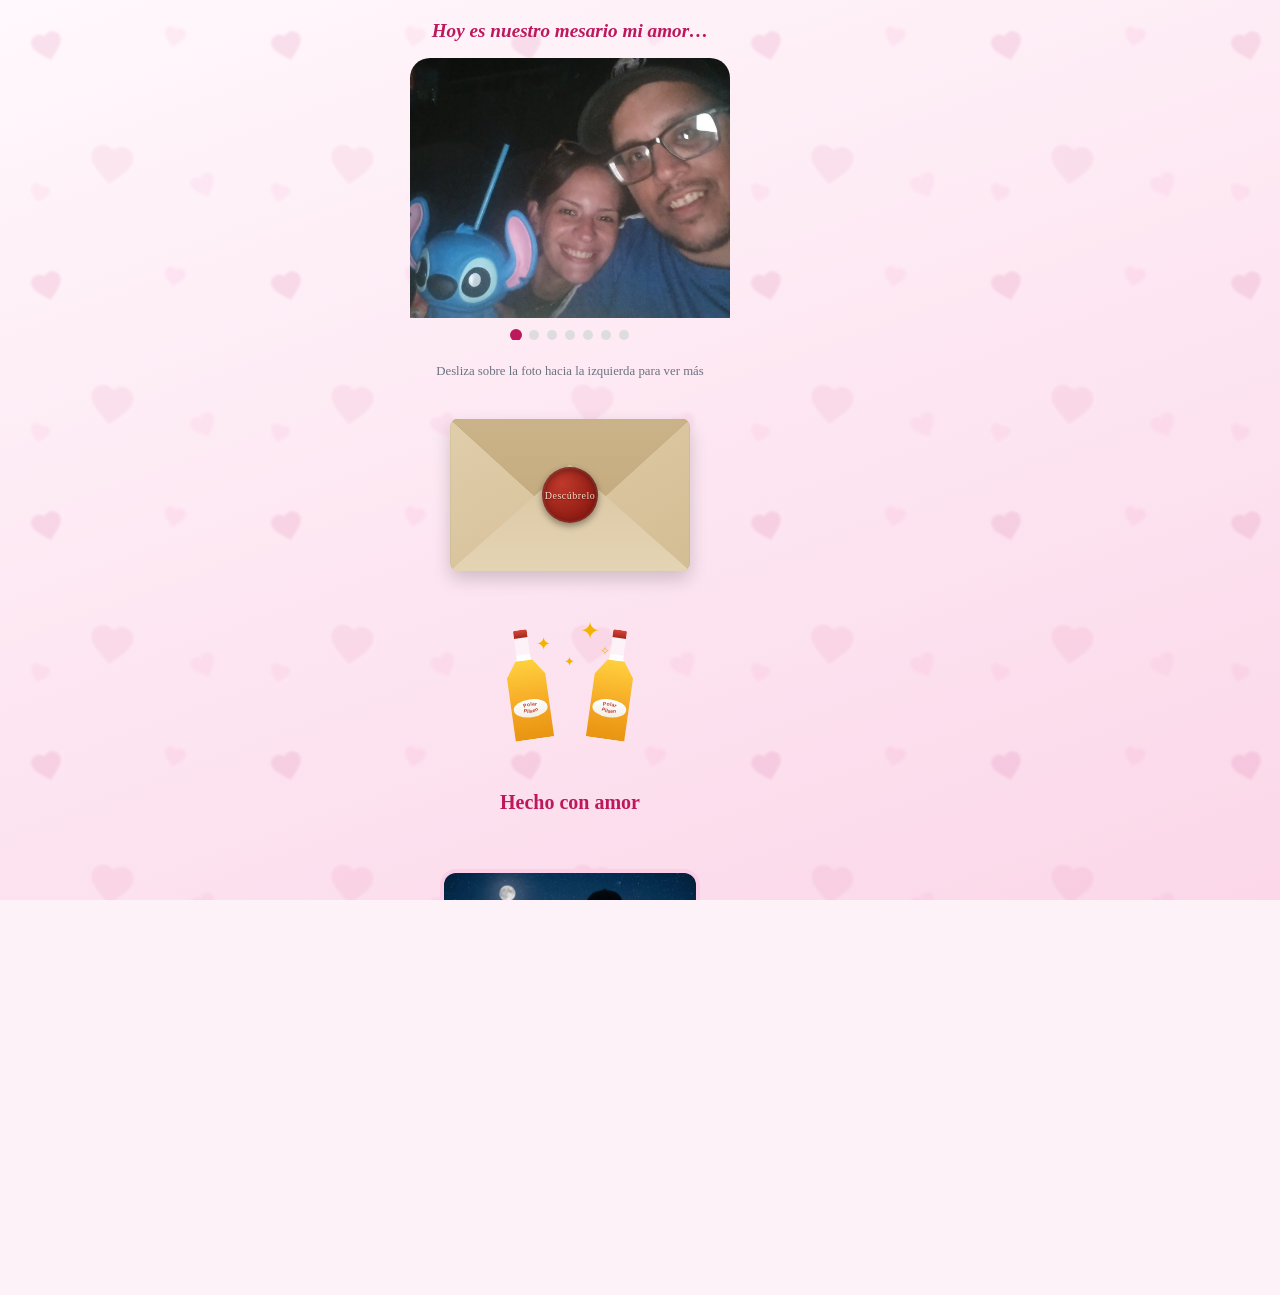
==== pagina2.html @ 2b508e72 "Regalo Mesario: PWA con fondo de corazones, carrusel de 7 fotos, carta con sello y QR imprimible" ====
<!DOCTYPE html>
<html lang="es">
<head>
  <meta charset="UTF-8">
  <meta name="viewport" content="width=device-width, initial-scale=1.0">
  <title>Nuestro Mesario - Adriana de Matheus</title>
  <link rel="manifest" href="manifest.json?v=2">
  <link rel="icon" type="image/svg+xml" href="favicon.svg">
  <link rel="stylesheet" href="css/style.css?v=19">
</head>
<body>
  <div id="app">
    <!-- Página 2: Contenido completo con scroll vertical -->
    <section class="page page-2 active" id="page-2">
      <div class="container">
        <!-- Sección: Mensaje + Carrusel -->
        <div class="section-block">
          <h2 class="header-message">Hoy es nuestro mesario mi amor…</h2>
          <div class="carousel">
            <div class="carousel-track" id="carousel-track">
              <img src="img/foto1.jpg" alt="Foto 1" class="carousel-slide active">
              <img src="img/foto2.jpg" alt="Foto 2" class="carousel-slide">
              <img src="img/foto3.jpg" alt="Foto 3" class="carousel-slide">
              <img src="img/foto4.jpg" alt="Foto 4" class="carousel-slide">
              <img src="img/foto5.jpg" alt="Foto 5" class="carousel-slide">
              <img src="img/foto6.jpg" alt="Foto 6" class="carousel-slide">
              <img src="img/foto7.jpg" alt="Foto 7" class="carousel-slide">
            </div>
            <div class="carousel-dots" id="carousel-dots">
              <span class="dot active" data-index="0"></span>
              <span class="dot" data-index="1"></span>
              <span class="dot" data-index="2"></span>
              <span class="dot" data-index="3"></span>
              <span class="dot" data-index="4"></span>
              <span class="dot" data-index="5"></span>
              <span class="dot" data-index="6"></span>
            </div>
          </div>
          <p class="carousel-hint">Desliza sobre la foto hacia la izquierda para ver más</p>
        </div>

        <!-- Sección: Sobre y carta -->
        <div class="section-block">
          <div class="envelope-wrapper" id="envelope-wrapper">
            <div class="envelope" id="envelope" aria-label="Abrir sobre">
              <div class="env-inner"></div>
              <div class="env-flap-top"></div>
              <div class="env-flap-bottom"></div>
              <div class="seal" id="seal"><span>Descúbrelo</span></div>
            </div>
            <div class="letter" id="letter">
              <div class="letter-content">
                <div class="letter-deco">❤️ 🥂 ❤️</div>
                <p>Un 1 de noviembre que se llena de magia por partida doble</p>
                <p>celebramos nuestro mes de novios y de casados.</p>
                <p>Ya son 5 años de caminar juntos de la mano, y cada día a tu lado se siente como un sueño cumplido.</p>
                <p>Cada mes de esta relación es un capítulo nuevo en nuestra gran historia de amor.</p>
                <p class="letter-final">¡Feliz mesario, mi amor!</p>
              </div>
              <button id="btn-close-letter" class="btn-letter-close" aria-label="Cerrar carta">✕</button>
            </div>
          </div>
        </div>

        <!-- Sección: Brindis -->
        <div class="section-block">
          <div class="toast-section">
            <div class="wine-glasses">
              <div class="glass left">
                <div class="bowl">
                  <div class="cap"></div>
                  <div class="beer"></div>
                  <div class="foam"></div>
                  <div class="label">
                    <svg viewBox="0 0 100 52" aria-hidden="true">
                      <path id="lbl-top-l" d="M 14,30 Q 50,8 86,30" fill="none"></path>
                      <path id="lbl-bot-l" d="M 14,28 Q 50,52 86,28" fill="none"></path>
                      <text class="arc-text"><textPath href="#lbl-top-l" startOffset="50%" text-anchor="middle">Polar</textPath></text>
                      <text class="arc-text"><textPath href="#lbl-bot-l" startOffset="50%" text-anchor="middle">Pilsen</textPath></text>
                    </svg>
                  </div>
                </div>
              </div>
              <div class="glass right">
                <div class="bowl">
                  <div class="cap"></div>
                  <div class="beer"></div>
                  <div class="foam"></div>
                  <div class="label">
                    <svg viewBox="0 0 100 52" aria-hidden="true">
                      <path id="lbl-top-r" d="M 14,30 Q 50,8 86,30" fill="none"></path>
                      <path id="lbl-bot-r" d="M 14,28 Q 50,52 86,28" fill="none"></path>
                      <text class="arc-text"><textPath href="#lbl-top-r" startOffset="50%" text-anchor="middle">Polar</textPath></text>
                      <text class="arc-text"><textPath href="#lbl-bot-r" startOffset="50%" text-anchor="middle">Pilsen</textPath></text>
                    </svg>
                  </div>
                </div>
              </div>
              <div class="clink" id="clink-effect">
                <span>✦</span>
                <span>✦</span>
                <span>✦</span>
                <span>✧</span>
                <span>✦</span>
              </div>
            </div>
          </div>
          <div class="rotating-message" id="rotating-message">Hecho con amor</div>
        </div>

        <!-- Sección: Cierre -->
        <div class="section-block final-block">
          <div class="final-photo">
            <img src="img/momento-especial.jpg" alt="Momento especial">
          </div>
          <h3>Guarda este recuerdo</h3>
          <p>Este momento queda contigo siempre.</p>
        </div>

        <div class="section-footer">
          <button id="btn-save" class="btn btn-primary">Guardar este momento</button>
        </div>
        <div id="save-confirmation" class="hidden">¡Guardado en tu memoria! ❤️</div>
      </div>
    </section>
  </div>
  <script src="js/script2.js?v=6"></script>
</body>
</html>
---- css/style.css ----
:root {
  --color-bg: #fdf2f8;
  --color-surface: #ffffff;
  --color-primary: #be185d;
  --color-primary-dark: #9d174d;
  --color-accent: #f59e0b;
  --color-text: #1f2937;
  --color-text-muted: #6b7280;
  --progress-bg: #e5e7eb;
  --shadow: 0 10px 25px -5px rgba(0, 0, 0, 0.1);
  --radius: 24px;
  --transition: all 0.4s cubic-bezier(0.4, 0, 0.2, 1);
}

* {
  box-sizing: border-box;
  margin: 0;
  padding: 0;
}

html, body {
  height: 100%;
  font-family: 'Georgia', 'Times New Roman', serif;
  background-color: var(--color-bg);
  background-image:
    url('../img/fondo-corazones.svg'),
    linear-gradient(160deg, #fff8fc 0%, #fde7f2 50%, #fbd7e9 100%);
  background-repeat: repeat, no-repeat;
  background-size: 240px 240px, auto;
  background-attachment: fixed, fixed;
  color: var(--color-text);
  overflow-x: hidden;
  -webkit-tap-highlight-color: transparent;
}

body {
  padding: 0;
  min-height: 100vh;
}

#app {
  width: 100%;
  max-width: 500px;
  margin: 0 auto;
  display: flex;
  flex-direction: column;
}

/* Páginas ocultas por defecto */
.page {
  display: none;
  width: 100%;
}
.page.active {
  display: flex;
  flex-direction: column;
}

/* ===== PÁGINA 1: CARGA ===== */
.page-1 {
  height: 100vh;
  min-height: 100vh;
  justify-content: center;
  align-items: center;
  text-align: center;
  padding: 20px;
  background: transparent; /* deja ver el fondo rosa con corazones */
}

.page-1 .container {
  display: flex;
  flex-direction: column;
  align-items: center;
  gap: 24px;
}

.page-1 h1 {
  font-size: 2rem;
  color: var(--color-primary);
  margin-bottom: 8px;
}

.page-1 .heart-wrapper {
  display: flex;
  flex-direction: column;
  align-items: center;
  gap: 12px;
}

.page-1 .heart {
  font-size: 72px;
  cursor: pointer;
  user-select: none;
  transition: transform 0.1s;
}

.page-1 .heart:active {
  transform: scale(0.85);
}

.page-1 .heart.tapped {
  animation: heartBeat 0.3s ease;
}

.page-1 #heart-tap-text {
  color: var(--color-text-muted);
  font-size: 1.25rem;
  font-weight: 600;
}

.page-1 .progress-container {
  width: 100%;
  max-width: 300px;
  height: 10px;
  background: var(--progress-bg);
  border-radius: 999px;
  overflow: hidden;
}

.page-1 .progress-bar {
  height: 100%;
  width: 0%;
  background: linear-gradient(90deg, var(--color-primary), var(--color-accent));
  border-radius: 999px;
  transition: width 0.5s ease;
}

.page-1 #tap-message {
  min-height: 1.3em;
  margin-top: 10px;
  color: var(--color-primary);
  font-size: 0.95rem;
  font-weight: 600;
  text-align: center;
  transition: opacity 0.3s ease;
}

.page-1 #heart-complete {
  color: var(--color-primary);
  font-weight: 600;
  font-size: 0.95rem;
  margin-top: 8px;
}

/* ===== PÁGINA 2: CONTENIDO CON SCROLL ===== */
.page-2 {
  height: auto;
  min-height: 100vh;
  padding-bottom: 60px;
}

.page-2 .container {
  width: 100%;
  max-width: 360px;
  display: flex;
  flex-direction: column;
  align-items: center;
  gap: 40px;
  padding: 20px 16px;
}

.section-block {
  width: 100%;
  display: flex;
  flex-direction: column;
  align-items: center;
  gap: 16px;
  text-align: center;
}

h2, h3 {
  color: var(--color-primary);
}
h2 {
  font-size: 1.2rem;
  font-style: italic;
}
h3 {
  font-size: 1.1rem;
}

/* Botones */
.btn {
  width: 100%;
  max-width: 260px;
  padding: 14px;
  border: none;
  border-radius: 16px;
  font-size: 1rem;
  font-weight: 600;
  cursor: pointer;
  background: var(--color-primary);
  color: white;
  transition: var(--transition);
}
.btn.hidden {
  display: none;
}
.btn-outline {
  background: transparent;
  border: 2px solid var(--color-primary);
  color: var(--color-primary);
}
.btn-primary {
  background: var(--color-primary-dark);
}

.section-footer {
  margin-top: 20px;
}

/* Carrusel */
.carousel {
  width: 100%;
  max-width: 320px;
  position: relative;
  overflow: hidden;
  border-radius: 20px;
  margin: 0 auto;
}
.carousel-track {
  display: flex;
  width: 700%;
  transition: transform 0.5s ease;
}
.carousel-slide {
  flex: 0 0 14.2857%;
  min-width: 0; /* ancla cada foto al ancho del cuadro (evita que una apaisada se expanda y desalinee el carrusel) */
  width: 100%;
  object-fit: cover;
  height: 260px;
}
.carousel-dots {
  display: flex;
  justify-content: center;
  gap: 8px;
  margin-top: 12px;
}
.dot {
  width: 10px;
  height: 10px;
  border-radius: 50%;
  background: #ddd;
  cursor: pointer;
  transition: background 0.3s, transform 0.3s;
}
.dot.active {
  background: var(--color-primary);
  transform: scale(1.2);
}
.carousel-hint {
  font-size: 0.8rem;
  color: var(--color-text-muted);
  margin-top: 8px;
}

/* Sobre y carta */
.envelope-wrapper {
  position: relative;
  width: 292px;
  margin: 0 auto;
  display: flex;
  flex-direction: column;
  align-items: center;
  --script-font: 'Segoe Script', 'Bradley Hand', 'Snell Roundhand', 'Chalkboard SE', cursive;
}
.envelope {
  position: relative;
  width: 240px;
  height: 152px;
  background: linear-gradient(150deg, #e0cdaa, #d3bd94);
  border-radius: 8px;
  box-shadow: 0 8px 18px rgba(0, 0, 0, 0.18), inset 0 0 0 1px rgba(0, 0, 0, 0.04);
  cursor: pointer;
  perspective: 700px;
  overflow: hidden;
  transition: height 0.55s cubic-bezier(0.4, 0, 0.2, 1), opacity 0.45s ease;
}
.envelope-wrapper.letter-open .envelope {
  height: 0;
  opacity: 0;
  pointer-events: none;
}
.env-inner {
  position: absolute;
  top: 0;
  left: 0;
  width: 100%;
  height: 72%;
  background: linear-gradient(180deg, #a38c66, #b6a07b);
  clip-path: polygon(0 0, 100% 0, 50% 100%);
  z-index: 1;
}
.env-flap-top {
  position: absolute;
  top: 0;
  left: 0;
  width: 100%;
  height: 72%;
  background: linear-gradient(180deg, #cbb389, #c2a87c);
  clip-path: polygon(0 0, 100% 0, 50% 100%);
  transform-origin: top;
  transition: transform 0.6s ease;
  z-index: 2;
  backface-visibility: hidden;
}
.envelope.opened .env-flap-top {
  transform: rotateX(180deg);
}
.env-flap-bottom {
  position: absolute;
  bottom: 0;
  left: 0;
  width: 100%;
  height: 70%;
  background: linear-gradient(0deg, #e5d4b4, #d9c6a2);
  clip-path: polygon(0 100%, 100% 100%, 50% 0);
  z-index: 3;
  transition: transform 0.6s ease;
}
.envelope.opened .env-flap-bottom {
  transform: translateY(4px);
}
.seal {
  position: absolute;
  top: 50%;
  left: 50%;
  width: 56px;
  height: 56px;
  border-radius: 50%;
  transform: translate(-50%, -50%);
  background: radial-gradient(circle at 35% 30%, #c0392b, #8e1b12 72%);
  box-shadow: 0 3px 7px rgba(0, 0, 0, 0.4), inset 0 0 0 2px rgba(255, 255, 255, 0.08), inset 0 2px 8px rgba(0, 0, 0, 0.45);
  display: flex;
  align-items: center;
  justify-content: center;
  z-index: 4;
  transition: transform 0.4s ease, opacity 0.4s ease;
  user-select: none;
}
.seal span {
  font-family: var(--script-font);
  font-size: 10px;
  color: #f5dcc8;
  text-shadow: 0 1px 1px rgba(0, 0, 0, 0.4);
  letter-spacing: 0.5px;
  white-space: nowrap;
}
.seal:active {
  transform: translate(-50%, -50%) scale(0.9);
}
.envelope.opened .seal {
  transform: translate(-50%, -50%) scale(0.3) rotate(30deg);
  opacity: 0;
}

.letter {
  position: relative;
  width: 100%;
  max-height: 0;
  margin-top: 0;
  overflow: hidden;
  transform: scaleY(0.92);
  transform-origin: top center;
  opacity: 0;
  background: linear-gradient(180deg, #eddcb8, #e3d0aa);
  border-radius: 6px;
  padding: 0 22px;
  box-shadow: 0 16px 34px rgba(0, 0, 0, 0.28);
  z-index: 10;
  display: flex;
  flex-direction: column;
  transition: max-height 0.65s cubic-bezier(0.4, 0, 0.2, 1), opacity 0.35s ease, transform 0.65s cubic-bezier(0.4, 0, 0.2, 1), margin-top 0.65s ease;
}
.letter::before {
  /* Línea central del doblez del papel */
  content: '';
  position: absolute;
  top: 0;
  bottom: 0;
  left: 50%;
  width: 2px;
  transform: translateX(-50%);
  background: linear-gradient(180deg, transparent, rgba(0, 0, 0, 0.07) 18%, rgba(0, 0, 0, 0.07) 82%, transparent);
  pointer-events: none;
}
.letter.visible {
  max-height: 640px; /* respaldo; el JS ajusta a la altura exacta */
  opacity: 1;
  transform: scaleY(1);
  margin-top: 14px;
}
.letter-content {
  display: flex;
  flex-direction: column;
  gap: 12px;
  text-align: center;
  color: #7a5c33;
  font-family: var(--script-font);
  padding: 24px 0 0;
  flex-shrink: 0;
}
.letter-deco {
  font-size: 1rem;
  letter-spacing: 6px;
}
.letter-content p {
  line-height: 1.55;
  font-size: 0.93rem;
}
.letter-content strong {
  font-size: 1.05rem;
}
.letter-final {
  font-style: italic;
  margin-top: 2px;
}
.btn-letter-close {
  width: 30px;
  height: 30px;
  flex-shrink: 0;
  padding: 0;
  margin: 14px auto 18px;
  border: none;
  border-radius: 50%;
  background: radial-gradient(circle at 35% 30%, #c0392b, #8e1b12 72%);
  color: #fff;
  font-size: 13px;
  line-height: 1;
  cursor: pointer;
  box-shadow: 0 2px 6px rgba(0, 0, 0, 0.35);
  display: flex;
  align-items: center;
  justify-content: center;
  transition: var(--transition);
}
.btn-letter-close:hover {
  transform: scale(1.12);
}

/* Brindis */
.toast-section {
  margin-bottom: 24px;
}
.wine-glasses {
  position: relative;
  width: 140px;
  height: 140px;
  margin: 0 auto;
}
.glass {
  position: absolute;
  bottom: 12px;
  width: 46px;
  height: 110px;
  transition: var(--transition);
  transform-origin: bottom center;
}
.glass.left {
  left: 12px;
  transform: rotate(-8deg);
}
.glass.right {
  right: 12px;
  transform: rotate(8deg);
}
.glass .bowl {
  position: relative;
  width: 100%;
  height: 100%;
  background: transparent; /* sin contorno lateral: solo vidrio y cerveza */
  clip-path: polygon(35% 0, 65% 0, 65% 26%, 92% 42%, 92% 100%, 8% 100%, 8% 42%, 35% 26%);
}
.glass .bowl::before {
  /* vidrio interior claro (toda la silueta) */
  content: '';
  position: absolute;
  inset: 0;
  background: rgba(255, 255, 255, 0.55);
  clip-path: polygon(35% 0, 65% 0, 65% 26%, 92% 42%, 92% 100%, 8% 100%, 8% 42%, 35% 26%);
}
.cap {
  position: absolute;
  top: 0;
  left: 34%;
  width: 32%;
  height: 7%;
  background: linear-gradient(180deg, #d64538, #a5281c);
  border-radius: 2px 2px 0 0;
  z-index: 2;
}
.beer {
  position: absolute;
  left: 0;
  right: 0;
  bottom: 0;
  height: 74%;
  background: linear-gradient(180deg, #ffd23f 0%, #f5a623 60%, #e89510 100%);
  z-index: 1;
}
.foam {
  position: absolute;
  left: 3px;
  right: 3px;
  bottom: 72%;
  height: 5%;
  background: #fff;
  border-radius: 50%;
  z-index: 1;
}
.label {
  position: absolute;
  left: 6px;
  right: 6px;
  bottom: 20%;
  height: 16%;
  background: linear-gradient(180deg, #ffffff, #f2efe6);
  border-radius: 50%; /* etiqueta ovalada */
  overflow: hidden;
  z-index: 1;
}
.label svg {
  display: block;
  width: 100%;
  height: 100%;
}
.arc-text {
  fill: #c0392b;
  font-family: Arial, Helvetica, sans-serif;
  font-weight: 700;
  font-size: 15px;
  letter-spacing: 0.4px;
}
.glass.brindis-left {
  animation: clink-left 1.6s ease-in-out infinite;
  z-index: 2;
}
.glass.brindis-right {
  animation: clink-right 1.6s ease-in-out infinite;
  z-index: 2;
}
@keyframes clink-left {
  0%, 100% { transform: rotate(-8deg); }
  30%, 70% { transform: rotate(22deg) translateX(10px) translateY(-4px); }
}
@keyframes clink-right {
  0%, 100% { transform: rotate(8deg); }
  30%, 70% { transform: rotate(-22deg) translateX(-10px) translateY(-4px); }
}
.clink {
  position: absolute;
  top: 0;
  left: 0;
  right: 0;
  height: 70px;
  pointer-events: none;
}
.clink span {
  position: absolute;
  color: #f5b301;
  font-size: 16px;
  line-height: 1;
  opacity: 0;
  transform: scale(0.3);
  transition: opacity 0.3s ease, transform 0.4s cubic-bezier(0.34, 1.56, 0.64, 1);
}
.clink span:nth-child(1) { top: 24px; left: 50%; margin-left: -34px; font-size: 18px; transition-delay: 0.05s; }
.clink span:nth-child(2) { top: 8px; left: 50%; margin-left: 10px; font-size: 24px; transition-delay: 0.15s; }
.clink span:nth-child(3) { top: 44px; left: 50%; margin-left: -6px; font-size: 13px; transition-delay: 0.1s; }
.clink span:nth-child(4) { top: 34px; left: 50%; margin-left: 30px; font-size: 12px; transition-delay: 0.22s; }
.clink span:nth-child(5) { top: 52px; left: 50%; margin-left: -40px; font-size: 14px; transition-delay: 0.28s; }
.clink.active span {
  opacity: 1;
  transform: scale(1);
  animation: star-pulse 1.6s ease-in-out infinite;
}
.clink.active span:nth-child(1) { animation-delay: 0.02s; }
.clink.active span:nth-child(2) { animation-delay: 0.12s; }
.clink.active span:nth-child(3) { animation-delay: 0.07s; }
.clink.active span:nth-child(4) { animation-delay: 0.18s; }
.clink.active span:nth-child(5) { animation-delay: 0.24s; }
@keyframes star-pulse {
  0%, 100% { opacity: 0; transform: scale(0.3); }
  30%, 70% { opacity: 1; transform: scale(1); }
}

.rotating-message {
  font-size: 1.25rem;
  font-weight: 700;
  color: var(--color-primary);
  text-align: center;
  margin-bottom: 8px;
  min-height: 1.5em;
  transition: opacity 0.4s ease;
}
.toast-hint {
  font-size: 0.8rem;
  color: var(--color-text-muted);
  text-align: center;
}

/* Cierre */
.final-photo {
  width: 100%;
  max-width: 260px;
  margin: 0 auto 20px;
  border-radius: 16px;
  overflow: hidden;
  border: 4px solid #fbcfe8;
}
.final-photo img {
  width: 100%;
  height: auto;
  display: block;
}

#save-confirmation {
  margin-top: 12px;
  font-weight: 600;
  color: var(--color-primary);
  text-align: center;
}

.hidden {
  display: none;
}

@keyframes heartBeat {
  0% { transform: scale(1); }
  50% { transform: scale(1.3); }
  100% { transform: scale(1); }
}

@keyframes twinkle {
  from { transform: scale(1) rotate(0deg); }
  to { transform: scale(1.25) rotate(18deg); }
}

@media (max-width: 480px) {
  .page-1 h1 {
    font-size: 1.6rem;
  }
  .page-1 .heart {
    font-size: 56px;
  }
}
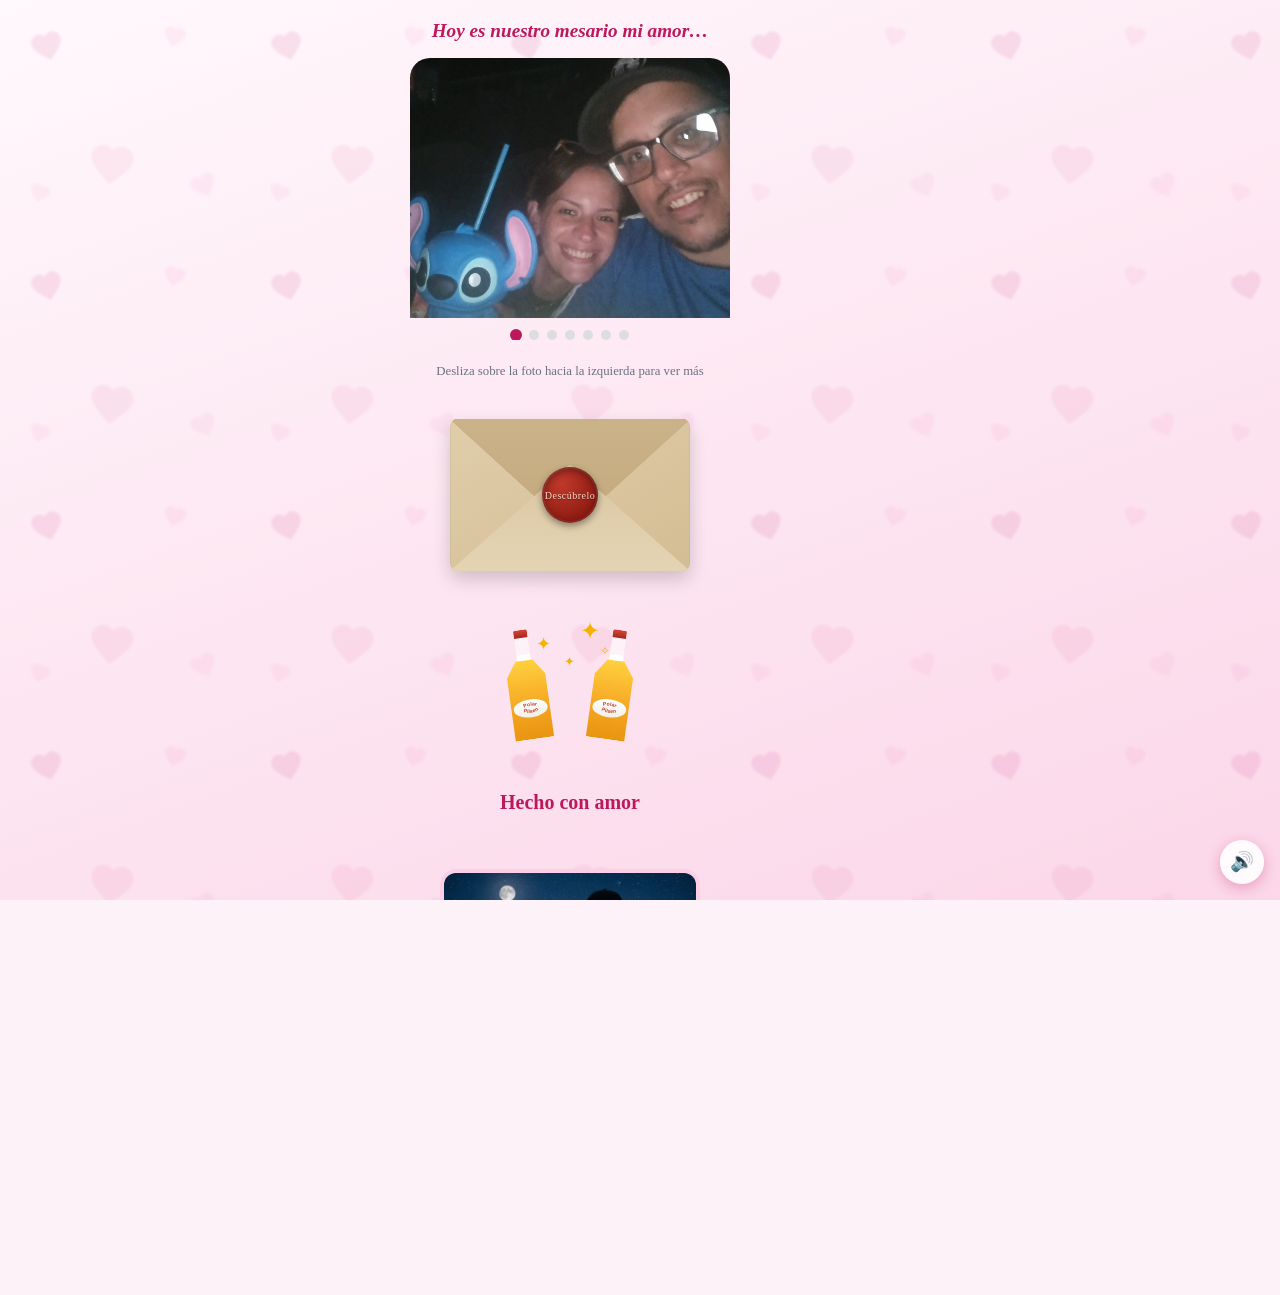
==== commit 1862889e: "Musica de fondo (Atado a tu amor): autoplay con fallback al primer toque, continuidad entre paginas " ====
--- a/pagina2.html
+++ b/pagina2.html
@@ -6,7 +6,7 @@
   <title>Nuestro Mesario - Adriana de Matheus</title>
   <link rel="manifest" href="manifest.json?v=2">
   <link rel="icon" type="image/svg+xml" href="favicon.svg">
-  <link rel="stylesheet" href="css/style.css?v=19">
+  <link rel="stylesheet" href="css/style.css?v=20">
 </head>
 <body>
   <div id="app">
@@ -124,6 +124,10 @@
       </div>
     </section>
   </div>
+  <!-- Música de fondo -->
+  <audio id="bg-music" src="audio/atado-a-tu-amor.mp3" loop preload="auto"></audio>
+  <button id="btn-mute" aria-label="Silenciar música">🔊</button>
+  <script src="js/audio.js?v=2"></script>
   <script src="js/script2.js?v=6"></script>
 </body>
 </html>
--- a/css/style.css
+++ b/css/style.css
@@ -643,4 +643,28 @@
   .page-1 .heart {
     font-size: 56px;
   }
+}
+
+/* Botón de silencio de la música de fondo */
+#btn-mute {
+  position: fixed;
+  bottom: 16px;
+  right: 16px;
+  width: 44px;
+  height: 44px;
+  border: none;
+  border-radius: 50%;
+  background: rgba(255, 255, 255, 0.9);
+  box-shadow: 0 4px 14px rgba(190, 24, 93, 0.3);
+  font-size: 1.2rem;
+  line-height: 1;
+  cursor: pointer;
+  z-index: 1000;
+  display: flex;
+  align-items: center;
+  justify-content: center;
+  transition: transform 0.2s;
+}
+#btn-mute:active {
+  transform: scale(0.88);
 }
